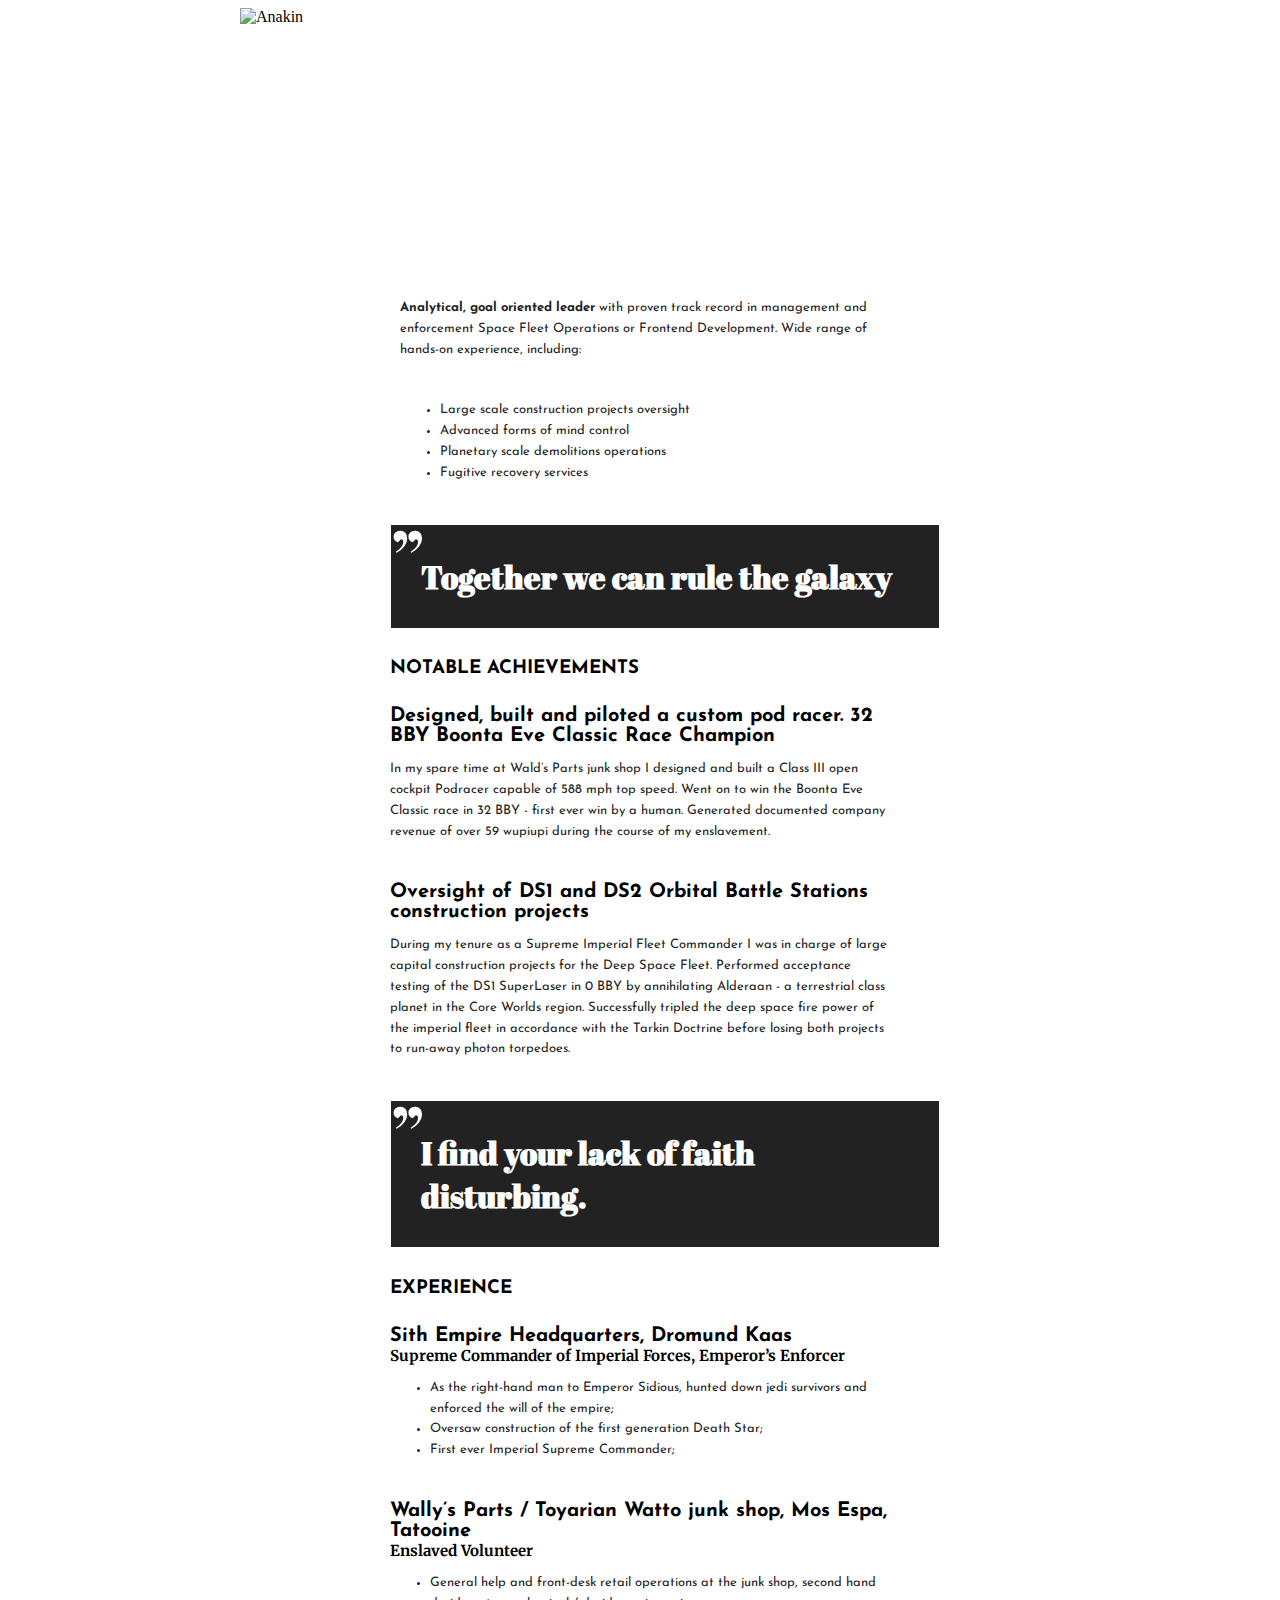
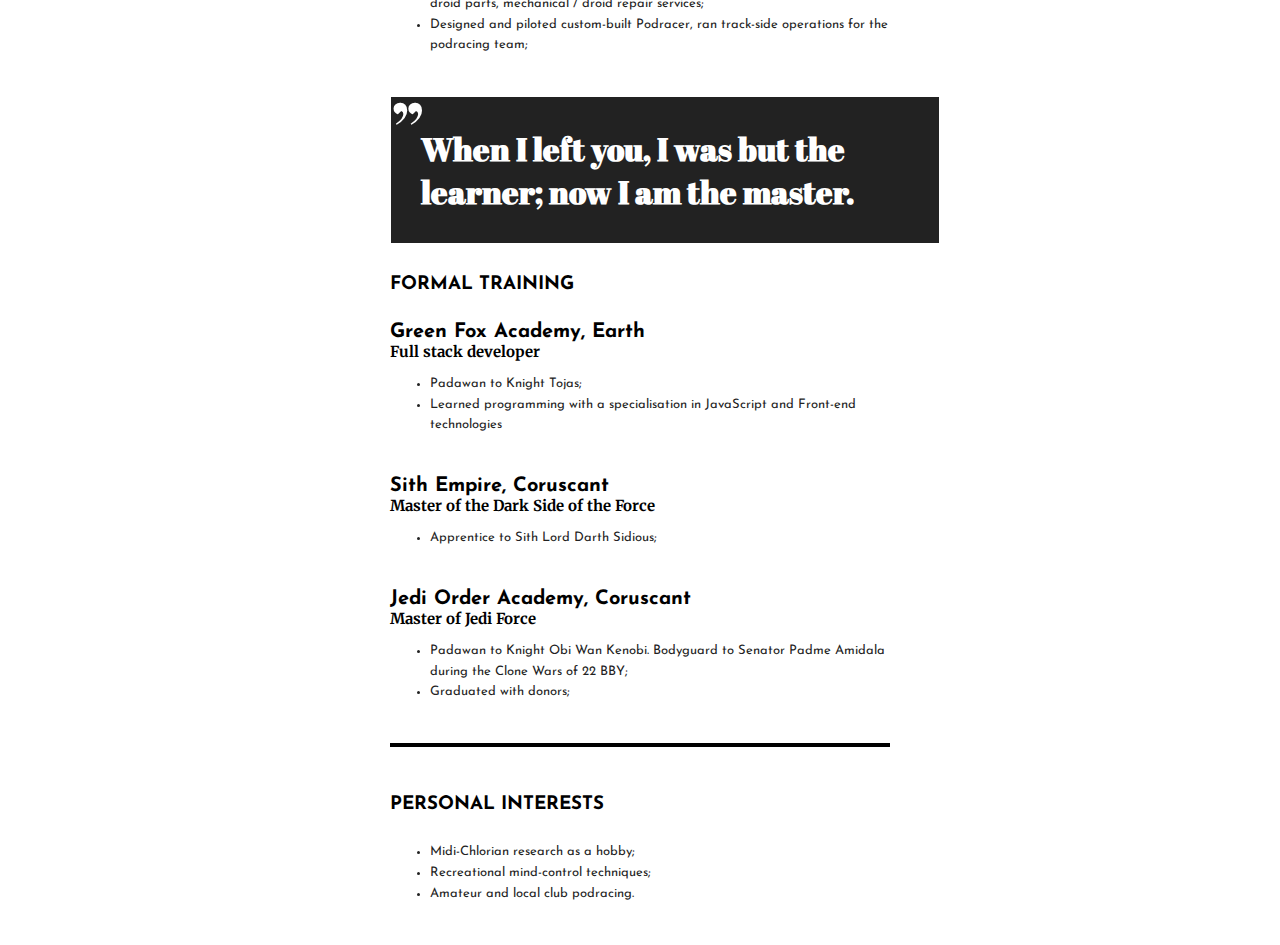
==== index.html @ 3afcb993 "first SW publish" ====
<!DOCTYPE html>
<html lang="en" >
<head>
  <meta charset="UTF-8">
  <title>CodePen - My First SW WebPage</title>
  <link href="https://fonts.googleapis.com/css2?family=Abril+Fatface&family=Josefin+Sans&family=Merriweather:ital@1&family=Sen&display=swap" rel="stylesheet"> <link rel="stylesheet" href="./style.css">

</head>
<body>
<!-- partial:index.partial.html -->
<header>
  <img src="http://stayathome-syllabus.greenfox.academy/week01/assets/first-website-header.png" alt="Anakin">
  <session class="title">
  <h2>Hi, My name is </h2>
  <h1>Anakin Skywalker</h1>
    </session>
</header>
<main>
  <div class="first_s">
    <p><span>Analytical, goal oriented leader</span> with proven track record in management and enforcement Space Fleet Operations or Frontend Development. Wide range of hands-on experience, including: </p>
    <ul>
      <li>Large scale construction projects oversight</li>
      <li>Advanced forms of mind control</li>
      <li>Planetary scale demolitions operations</li>
      <li>Fugitive recovery services</li>
   </ul>
  </div>
  <div class="quote">
    <h1>Together we can rule the galaxy</h1>
  </div>
  <div class="second_s">
    <h3>Notable achievements</h3>
<h4>Designed, built and piloted a custom pod racer. 32 BBY Boonta Eve Classic Race Champion</h4>
<p>In my spare time at Wald’s Parts junk shop I designed and built a Class III open cockpit Podracer capable of 588 mph top speed. Went on to win the Boonta Eve Classic race in 32 BBY - first ever win by a human. Generated documented company revenue of over 59 wupiupi during the course of my enslavement.</p>    
<h4>Oversight of DS1 and DS2 Orbital Battle Stations construction projects</h4>
<p>During my tenure as a Supreme Imperial Fleet Commander I was in charge of large capital construction projects for the Deep Space Fleet. Performed acceptance testing of the DS1 SuperLaser in 0 BBY by annihilating Alderaan - a terrestrial class planet in the Core Worlds region. Successfully tripled the deep space fire power of the imperial fleet in accordance with the Tarkin Doctrine before losing both projects to run-away photon torpedoes.</p>



  </div>
  <div class="quote">
    <h1>I find your lack of faith disturbing.</h1>
  </div>
  <div class="second_s">
    <h3>Experience</h3>
    <h4>Sith Empire Headquarters, Dromund Kaas</h4>
    <h5>Supreme Commander of Imperial Forces, Emperor’s Enforcer</h5>
    <ul>
      <li> As the right-hand man to Emperor Sidious, hunted down jedi survivors and enforced the will of the empire;</li>
      <li>Oversaw construction of the first generation Death Star;</li>
      <li> First ever Imperial Supreme Commander;</li>
    </ul>
  </div>
  <div class="second_s">
     <h4>Wally’s Parts / Toyarian Watto junk shop, Mos Espa, Tatooine</h4>
    <h5>Enslaved Volunteer</h5>
    <ul>
      <li> General help and front-desk retail operations at the junk shop, second hand droid parts, mechanical / droid repair services;</li>
      <li> Designed and piloted custom-built Podracer, ran track-side operations for the podracing team;</li>
    </ul>
  </div>
  <div class="quote">
    <h1> When I left you, I was but the learner; now I am the master.
</h1>
  </div>
  <div class="second_s">
    <h3>Formal training</h3>
    <h4>Green Fox Academy, Earth</h4>
    <H5>Full stack developer</H5>
  
    <ul>
      <li>Padawan to Knight          Tojas;</li>
      <li>Learned programming with a specialisation in JavaScript and Front-end technologies</li>
          </ul>
  <h4>Sith Empire, Coruscant</h4>
    <H5>Master of the Dark Side of the Force</H5>
    <ul>
      <li>Apprentice to Sith Lord Darth Sidious;</li>
    </ul>
     <h4>Jedi Order Academy, Coruscant</h4>
    <H5>Master of Jedi Force</H5>
    <ul>
      <li> Padawan to Knight Obi Wan Kenobi. Bodyguard to Senator Padme Amidala during the Clone Wars of 22 BBY;</li>
      <li> Graduated with donors;</li>
    </ul>
  </div>
  <footer>
    <h3>Personal interests</h3>
    <ul>
      <li>Midi-Chlorian research as a hobby;
    </li>
      <li>Recreational mind-control techniques;</li>
      <li>Amateur and local club podracing.</li>
      
    </ul>
  </footer>
  
</main>
<!-- partial -->
  
</body>
</html>
---- style.css ----
header{
  width: 800px;
  height: 250px;
  margin: 0 auto;
  margin-bottom: 40px;
}
h1{
  font-family: 'Abril Fatface', cursive;
  color: #222000;
 }
img{
 width: 100%;
  position: relative;
}
.title{
  position: relative;
  bottom: 100px;
  left: 190px;
}
h2, .title h1{
   margin: 0px;
}
h2{
  font-size:17px;
}
main{
  width: 500px;
  margin: 0 auto;
}
.first_s{
  
  margin: 10px;
}
p, ul{
  font-family: 'Josefin Sans', sans-serif;
  font-size: 13px;
  line-height: 1.6;
  color: #222;
  margin-bottom: 40px;
}
span{
   font-weight: bold;
}

h4 {font-family: 'Josefin Sans', sans-serif;
  font-size:20px;
            padding: 0px;
  margin: 0px;
  
}
h5 {font-family: 'Merriweather', serif;
font-size:15px;
padding: 0px;
  margin: 0px;
 
}
.quote::before{
  
  content: '”';
  color: white;
  font-size: 80px;
  font-family: 'Abril Fatface';
  position: absolute;
  top: -20px;
  left: 0px;
}
.quote{
  width: 550px;
  margin: 0 auto;
  position: relative;
  background: #222;
}
.quote h1{
  position: relative;
  font-family: 'Abril Fatface', cursive;
  color: white;
  padding:30px;
  border: 1px solid white;
}
h3{
  font-family: 'Josefin Sans';
   text-transform: uppercase;
  line-height: 200%;}
  footer{
    padding-top:  20px;
    border-top: solid black 4px;
  }
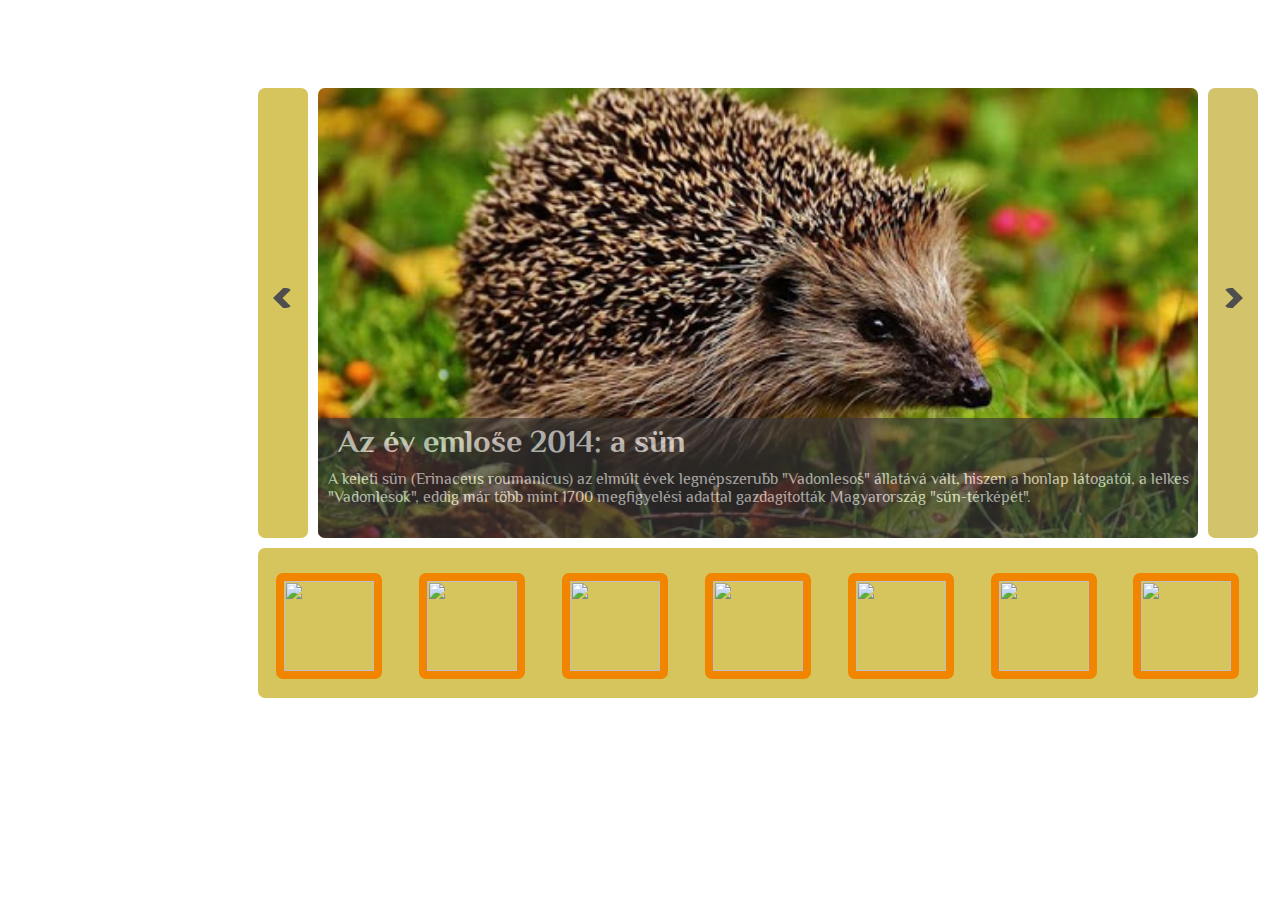
==== commit 346c06ca: "proba0508" ====
--- a/index.html
+++ b/index.html
@@ -1,102 +1,48 @@
 <!DOCTYPE html>
-<html lang="en" >
+<html lang="en">
 <head>
-  <meta charset="UTF-8">
-  <title>CodePen - My First SW WebPage</title>
-  <link href="https://fonts.googleapis.com/css2?family=Abril+Fatface&family=Josefin+Sans&family=Merriweather:ital@1&family=Sen&display=swap" rel="stylesheet"> <link rel="stylesheet" href="./style.css">
-
+    <meta charset="UTF-8">
+    <meta name="viewport" content="width=device-width, initial-scale=1.0">
+    <title>Év emlőse</title>
+    <link rel="stylesheet" href="styles.css">
+    <link href="https://fonts.googleapis.com/css2?family=Philosopher:ital,wght@0,700;1,400&display=swap" rel="stylesheet">  
 </head>
 <body>
-<!-- partial:index.partial.html -->
-<header>
-  <img src="http://stayathome-syllabus.greenfox.academy/week01/assets/first-website-header.png" alt="Anakin">
-  <session class="title">
-  <h2>Hi, My name is </h2>
-  <h1>Anakin Skywalker</h1>
-    </session>
-</header>
-<main>
-  <div class="first_s">
-    <p><span>Analytical, goal oriented leader</span> with proven track record in management and enforcement Space Fleet Operations or Frontend Development. Wide range of hands-on experience, including: </p>
-    <ul>
-      <li>Large scale construction projects oversight</li>
-      <li>Advanced forms of mind control</li>
-      <li>Planetary scale demolitions operations</li>
-      <li>Fugitive recovery services</li>
-   </ul>
-  </div>
-  <div class="quote">
-    <h1>Together we can rule the galaxy</h1>
-  </div>
-  <div class="second_s">
-    <h3>Notable achievements</h3>
-<h4>Designed, built and piloted a custom pod racer. 32 BBY Boonta Eve Classic Race Champion</h4>
-<p>In my spare time at Wald’s Parts junk shop I designed and built a Class III open cockpit Podracer capable of 588 mph top speed. Went on to win the Boonta Eve Classic race in 32 BBY - first ever win by a human. Generated documented company revenue of over 59 wupiupi during the course of my enslavement.</p>    
-<h4>Oversight of DS1 and DS2 Orbital Battle Stations construction projects</h4>
-<p>During my tenure as a Supreme Imperial Fleet Commander I was in charge of large capital construction projects for the Deep Space Fleet. Performed acceptance testing of the DS1 SuperLaser in 0 BBY by annihilating Alderaan - a terrestrial class planet in the Core Worlds region. Successfully tripled the deep space fire power of the imperial fleet in accordance with the Tarkin Doctrine before losing both projects to run-away photon torpedoes.</p>
+<div class="bg">
+    
+ <div class="container">
+  
+    <div class="left arrow">
+        <img id="leftArrow" src="arrow/arrow.svg" alt="arrow">
+
+    </div>
+    <div class="center">
+       
+        <img id="photo" >
+
+        <div class="gray-container">
+            <h1 id="photo-title"></h1>
+            <p id="photo-description"></p>
+          </div>
 
 
+    </div>
 
-  </div>
-  <div class="quote">
-    <h1>I find your lack of faith disturbing.</h1>
-  </div>
-  <div class="second_s">
-    <h3>Experience</h3>
-    <h4>Sith Empire Headquarters, Dromund Kaas</h4>
-    <h5>Supreme Commander of Imperial Forces, Emperor’s Enforcer</h5>
-    <ul>
-      <li> As the right-hand man to Emperor Sidious, hunted down jedi survivors and enforced the will of the empire;</li>
-      <li>Oversaw construction of the first generation Death Star;</li>
-      <li> First ever Imperial Supreme Commander;</li>
-    </ul>
-  </div>
-  <div class="second_s">
-     <h4>Wally’s Parts / Toyarian Watto junk shop, Mos Espa, Tatooine</h4>
-    <h5>Enslaved Volunteer</h5>
-    <ul>
-      <li> General help and front-desk retail operations at the junk shop, second hand droid parts, mechanical / droid repair services;</li>
-      <li> Designed and piloted custom-built Podracer, ran track-side operations for the podracing team;</li>
-    </ul>
-  </div>
-  <div class="quote">
-    <h1> When I left you, I was but the learner; now I am the master.
-</h1>
-  </div>
-  <div class="second_s">
-    <h3>Formal training</h3>
-    <h4>Green Fox Academy, Earth</h4>
-    <H5>Full stack developer</H5>
-  
-    <ul>
-      <li>Padawan to Knight          Tojas;</li>
-      <li>Learned programming with a specialisation in JavaScript and Front-end technologies</li>
-          </ul>
-  <h4>Sith Empire, Coruscant</h4>
-    <H5>Master of the Dark Side of the Force</H5>
-    <ul>
-      <li>Apprentice to Sith Lord Darth Sidious;</li>
-    </ul>
-     <h4>Jedi Order Academy, Coruscant</h4>
-    <H5>Master of Jedi Force</H5>
-    <ul>
-      <li> Padawan to Knight Obi Wan Kenobi. Bodyguard to Senator Padme Amidala during the Clone Wars of 22 BBY;</li>
-      <li> Graduated with donors;</li>
-    </ul>
-  </div>
-  <footer>
-    <h3>Personal interests</h3>
-    <ul>
-      <li>Midi-Chlorian research as a hobby;
-    </li>
-      <li>Recreational mind-control techniques;</li>
-      <li>Amateur and local club podracing.</li>
-      
-    </ul>
-  </footer>
-  
-</main>
-<!-- partial -->
-  
+    <div class="right arrow">
+
+        <img id="rightArrow" src="arrow/arrow.svg" alt="arrow">
+    </div>
+
+    <div class="thumbs">
+    <!-- <img id="thumbimage" src="images/sun.jpg"> -->
+                
+    </div>
+
+
+ </div>
+</div>
+    
+    <script src="https://code.jquery.com/jquery-3.5.1.min.js"></script>
+    <script src="scripts.js"></script>
 </body>
-</html>
+</html>--- a/styles.css
+++ b/styles.css
@@ -0,0 +1,137 @@
+.bg{
+    width: 100%;
+    height: 100%;
+    background-image: linear-gradient(to bottom right, #ccccff, #cce6ff, #99ccff);
+    position: relative;
+    
+}
+
+.container{
+    display: flex;
+    width:1000px;
+   height: 400px;
+   position: absolute;
+    flex-wrap:wrap;
+    margin: 0 auto;
+    position: absolute;
+    top: 80px;
+    left: 250px;    
+  
+}
+
+.center{
+    display: flex;
+    width: 88%;
+    height: 450px;
+    background:  rgb(214, 196, 92);
+    flex-grow: 10;
+    margin: 0 10px;
+    padding:0px;
+    border-radius: 7px;
+    
+
+}
+
+
+
+img{
+    width: 880px;
+    height: 450px;
+    object-fit: cover;
+    margin: 0 auto;
+    border-radius: 7px;
+}
+
+.gray-container {
+    position: absolute;
+    width: 880px;
+    height: 120px;
+    background: #3a3737;
+    opacity: 0.65;
+    top: 330px;
+    left: 60px;
+    margin: 0;
+    padding: 0;
+    border-radius: 7px;
+}
+
+#photo-title{
+    color: white;
+    font-family: 'Philosopher';
+    margin-left: 20px;
+margin-top: -5px;
+padding-top: 10px;
+
+}
+
+#photo-description{
+ color: whitesmoke;
+ font-family: 'Philosopher';
+ margin-left: 10px;
+ margin-top: -10px;
+}
+
+
+.arrow{
+    width: 5%;
+    height: 450px;
+    border-radius: 7px;
+}
+
+.left{
+    background:  rgb(214, 196, 92);
+   
+
+}
+#leftArrow{
+height: 20px;
+width: 20px;
+position: absolute;
+  top: 200px;
+  left: 15px;
+
+}
+.right{
+    background:  #d3c36b;
+}   
+
+#rightArrow{
+
+    height: 20px;
+    width: 20px;
+    position: absolute;
+      top: 200px;
+      right:15px;
+      transform: rotate(0.5turn);
+    }
+
+.thumbs{
+    display: flex;
+    position: relative;
+height: 150px;
+width: 1000px;
+background: rgb(214, 196, 92);
+margin-top: 10px;
+border-radius: 7px;
+justify-content: space-evenly;
+
+}
+
+#th{
+color: blue;
+font-weight: bold ;
+position: absolute;
+  top: 30px;
+  left: 450px;
+}
+
+#thumbimage{
+    
+   margin-top: 25px;;
+    border: solid #f28500 8px;
+    height: 90px;
+    width: 90px;
+}
+
+
+
